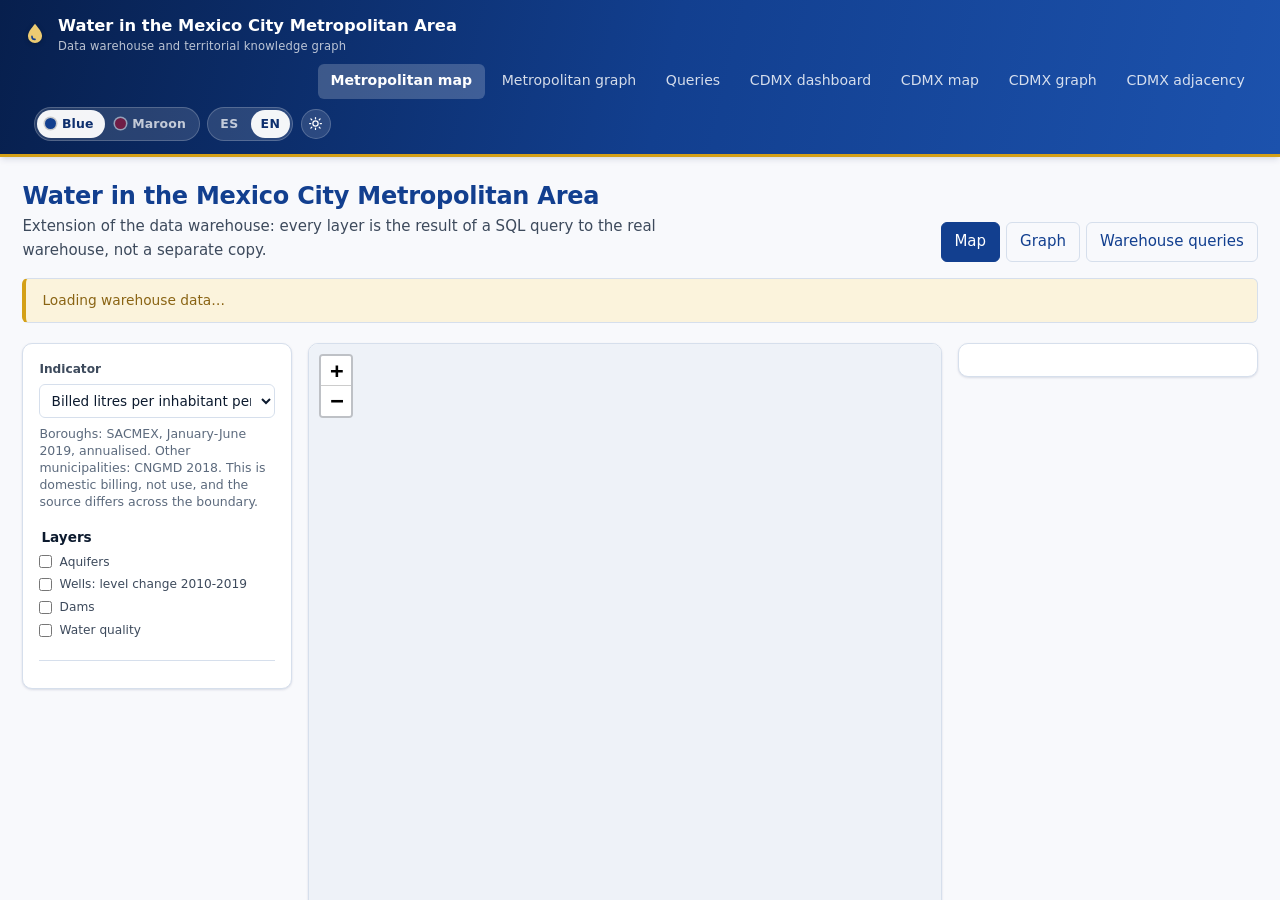
==== index.html @ b8ee46a4 "Initial release of the IJCOPI metropolitan water data warehouse" ====
<!DOCTYPE html>
<html lang="es">
<head>
    <meta charset="UTF-8">
    <meta http-equiv="refresh" content="0; url=ijcopi/mapa-zm.html">
    <title>Agua en la ZM de Ciudad de México</title>
</head>
<body>
    <a href="ijcopi/mapa-zm.html">Agua en la ZM de Ciudad de México</a>
</body>
</html>
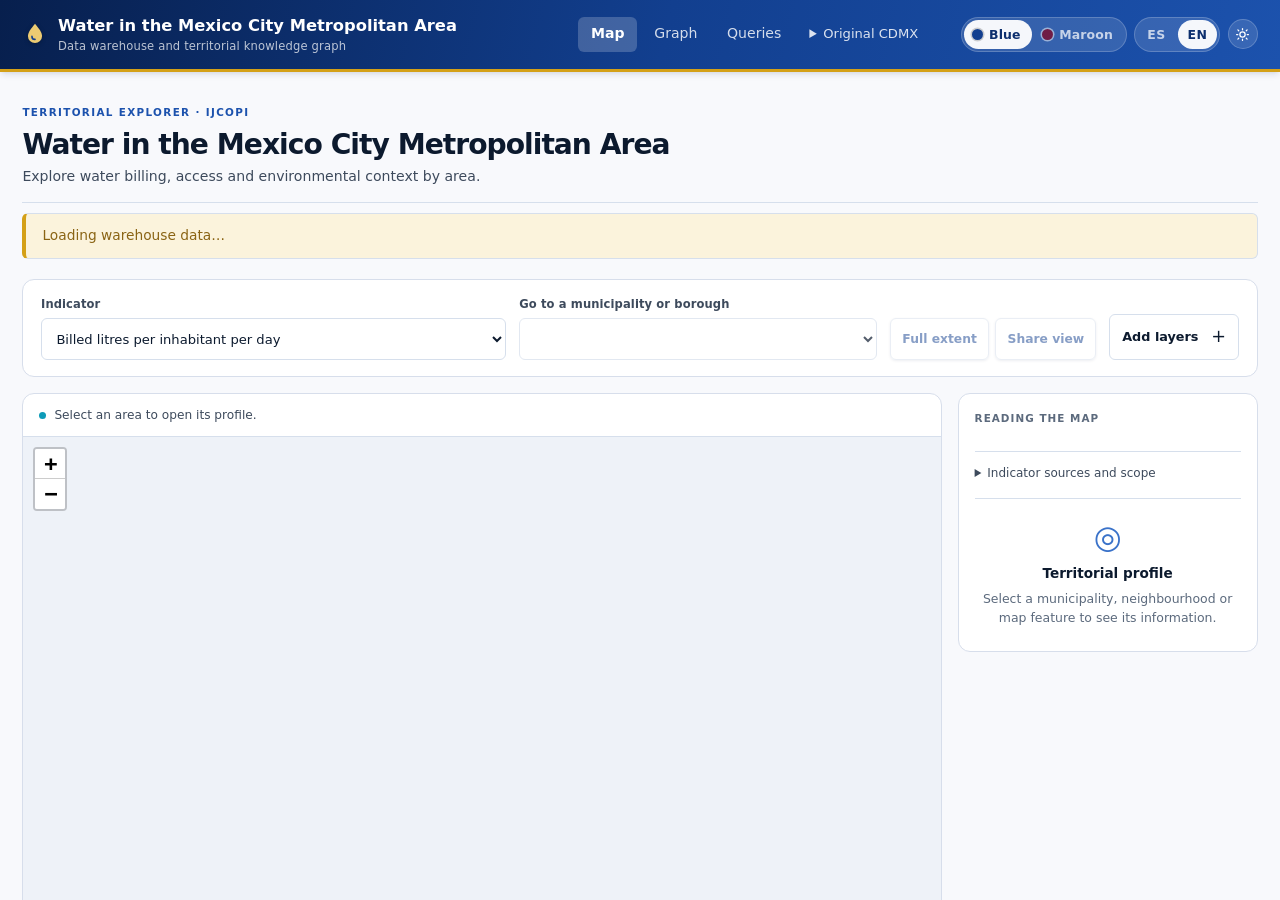
==== commit 29a30dce: "Revise water manuscript and improve metropolitan explorer" ====
--- a/index.html
+++ b/index.html
@@ -2,10 +2,12 @@
 <html lang="es">
 <head>
     <meta charset="UTF-8">
+    <meta name="viewport" content="width=device-width, initial-scale=1.0">
     <meta http-equiv="refresh" content="0; url=ijcopi/mapa-zm.html">
     <title>Agua en la ZM de Ciudad de México</title>
 </head>
 <body>
+    <p>Almacén de datos de consumo de agua: mapa, grafo y consultas de la zona metropolitana.</p>
     <a href="ijcopi/mapa-zm.html">Agua en la ZM de Ciudad de México</a>
 </body>
 </html>
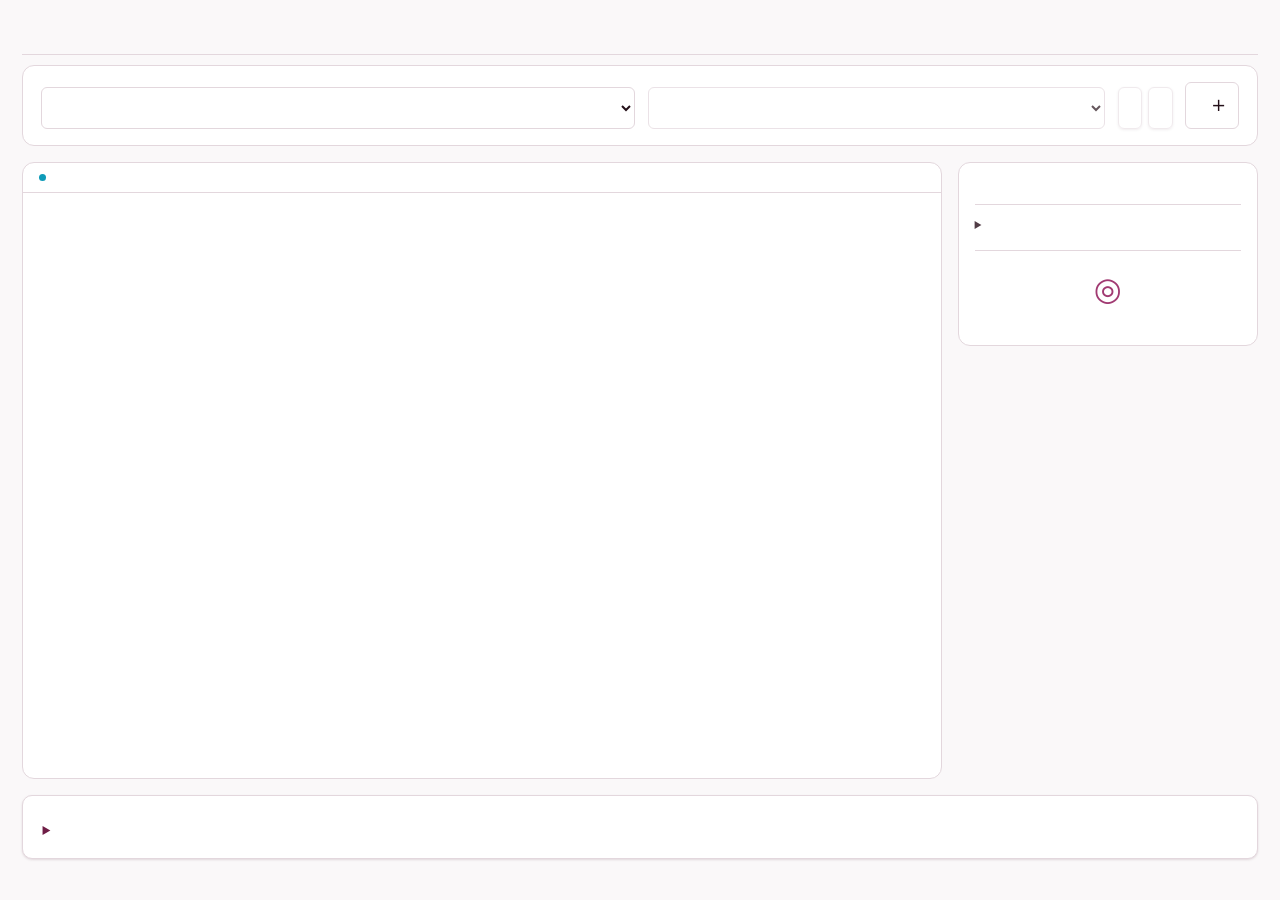
==== commit 7bb3e544: "Support anonymous review hosting and English navigation" ====
--- a/index.html
+++ b/index.html
@@ -1,9 +1,11 @@
 <!DOCTYPE html>
 <html lang="es">
 <head>
+<script src="review-transport.js"></script>
+
     <meta charset="UTF-8">
     <meta name="viewport" content="width=device-width, initial-scale=1.0">
-    <meta http-equiv="refresh" content="0; url=ijcopi/mapa-zm.html">
+    <meta http-equiv="refresh" content="0; url=ijcopi/mapa-zm.html?lang=en">
     <title>Agua en la ZM de Ciudad de México</title>
 </head>
 <body>
